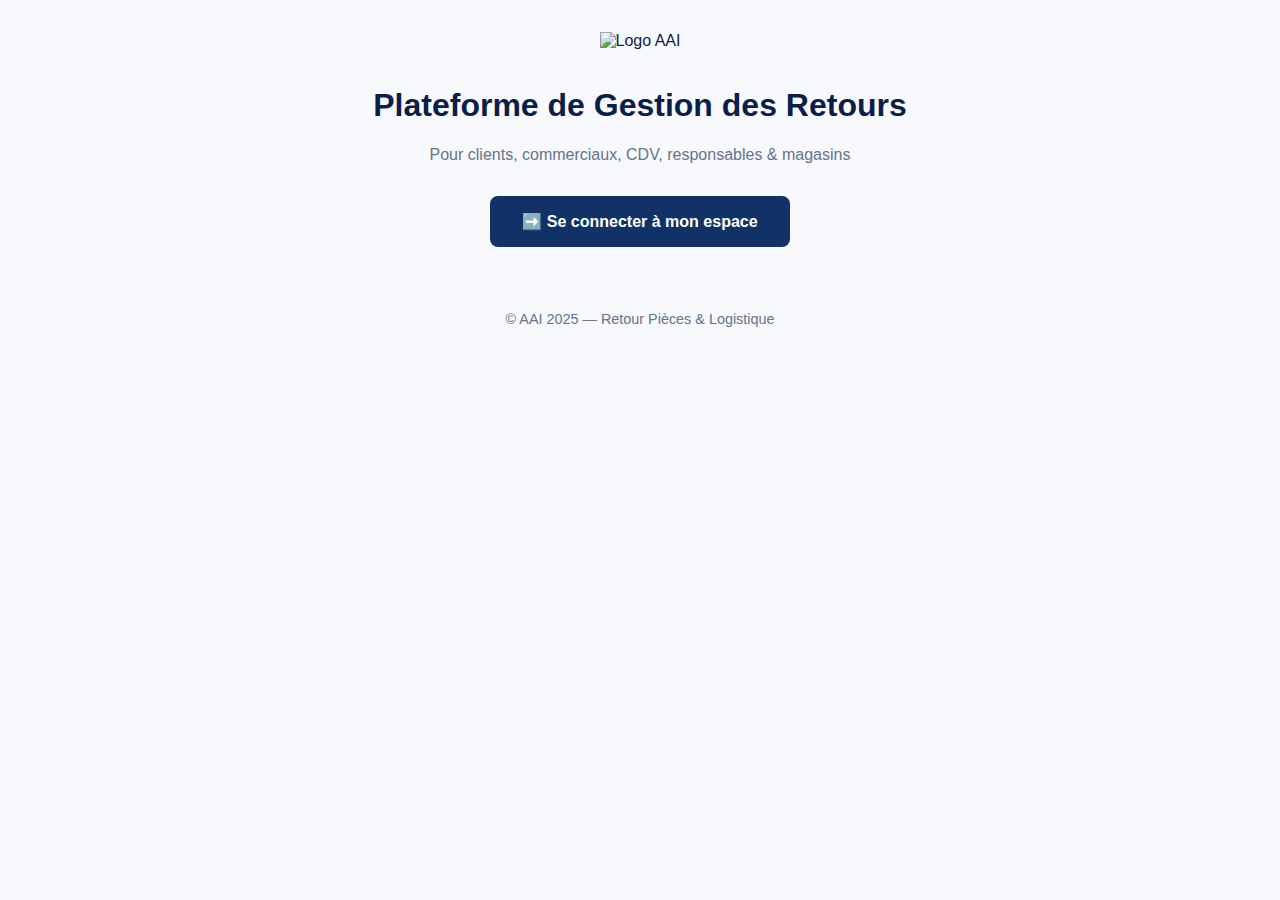
==== index.html @ 1b26e18c "index.html" ====
<!DOCTYPE html>
<html lang="fr">
<head>
  <meta charset="UTF-8" />
  <meta name="viewport" content="width=device-width, initial-scale=1.0" />
  <title>AAI — Gestion des Retours</title>
  <link rel="stylesheet" href="style.css" />
</head>

<body>
  <header>
    <img src="https://tse3.mm.bing.net/th?id=OIP.-JZJlknZTwSH_jOwoWcW_gHaBZ&pid=Api&P=0&h=180" alt="Logo AAI" class="logo" />
    <h1>Plateforme de Gestion des Retours</h1>
    <p class="subtitle">Pour clients, commerciaux, CDV, responsables & magasins</p>
  </header>

  <main>
    <a class="button" href="https://script.google.com/macros/s/AKfycbzKeKu3DQ1VqJkoOsRp3b798wi-gg0cXN39ku3yNHZWdPKfx1FQGDq99GmyLIQzYBag/exec">
      ➡️ Se connecter à mon espace
    </a>
  </main>

  <footer>
    <p>© AAI 2025 — Retour Pièces & Logistique</p>
  </footer>
</body>
</html>
---- style.css ----
body {
  font-family: 'Inter', sans-serif;
  margin: 0;
  background-color: #f8f9fc;
  color: #0b1e49;
  text-align: center;
  padding: 2rem;
}

.logo {
  max-width: 200px;
  margin-bottom: 1rem;
}

header {
  margin-bottom: 2rem;
}

.subtitle {
  color: #64748b;
  font-weight: 500;
}

.button {
  display: inline-block;
  padding: 1rem 2rem;
  background-color: #113267;
  color: #fff;
  border-radius: 8px;
  text-decoration: none;
  font-weight: bold;
  transition: background 0.2s ease-in-out;
}

.button:hover {
  background-color: #0b1e49;
}

footer {
  margin-top: 4rem;
  color: #64748b;
  font-size: 0.9rem;
}
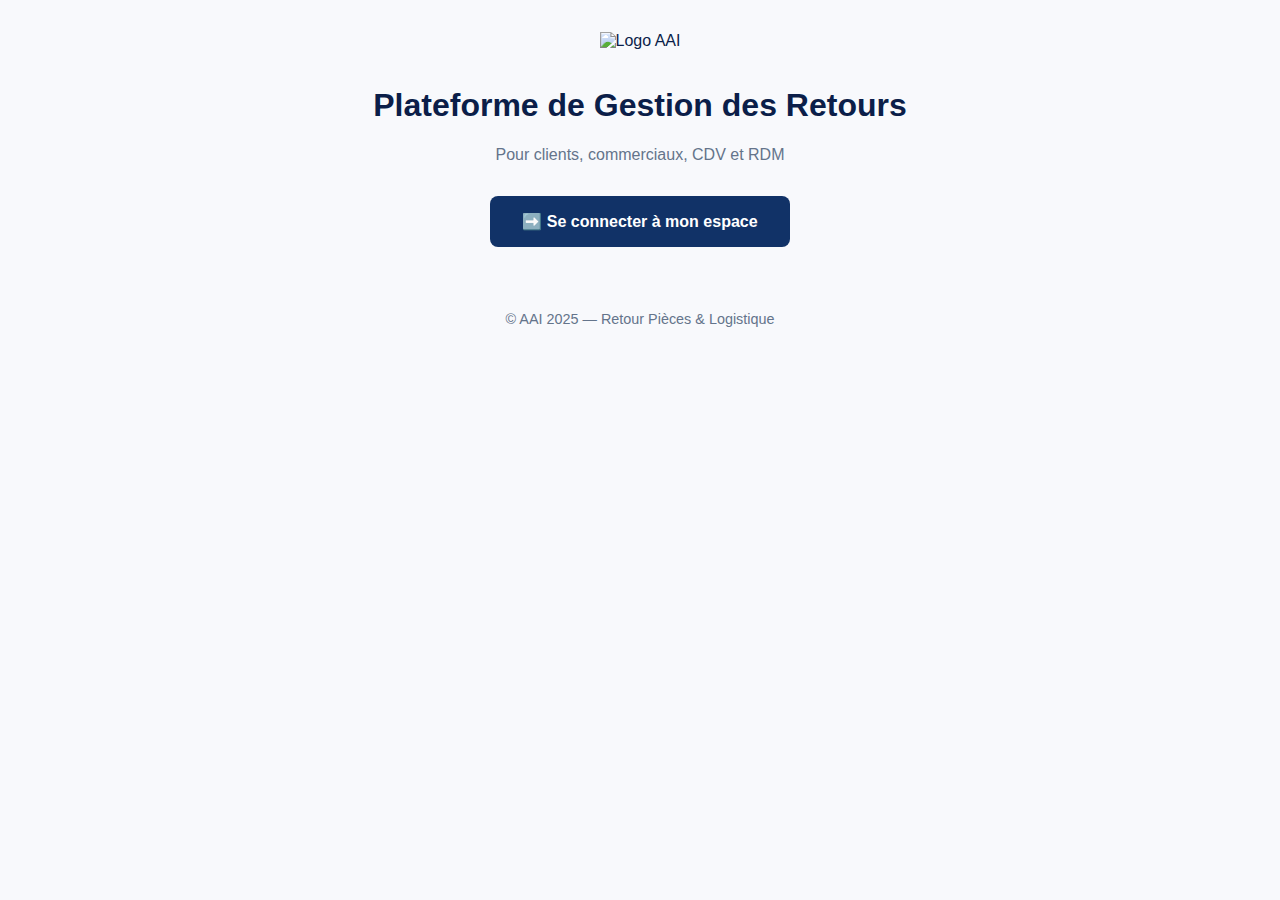
==== commit 7237848e: "index.html" ====
--- a/index.html
+++ b/index.html
@@ -11,7 +11,7 @@
   <header>
     <img src="https://tse3.mm.bing.net/th?id=OIP.-JZJlknZTwSH_jOwoWcW_gHaBZ&pid=Api&P=0&h=180" alt="Logo AAI" class="logo" />
     <h1>Plateforme de Gestion des Retours</h1>
-    <p class="subtitle">Pour clients, commerciaux, CDV, responsables & magasins</p>
+    <p class="subtitle">Pour clients, commerciaux, CDV et RDM</p>
   </header>
 
   <main>
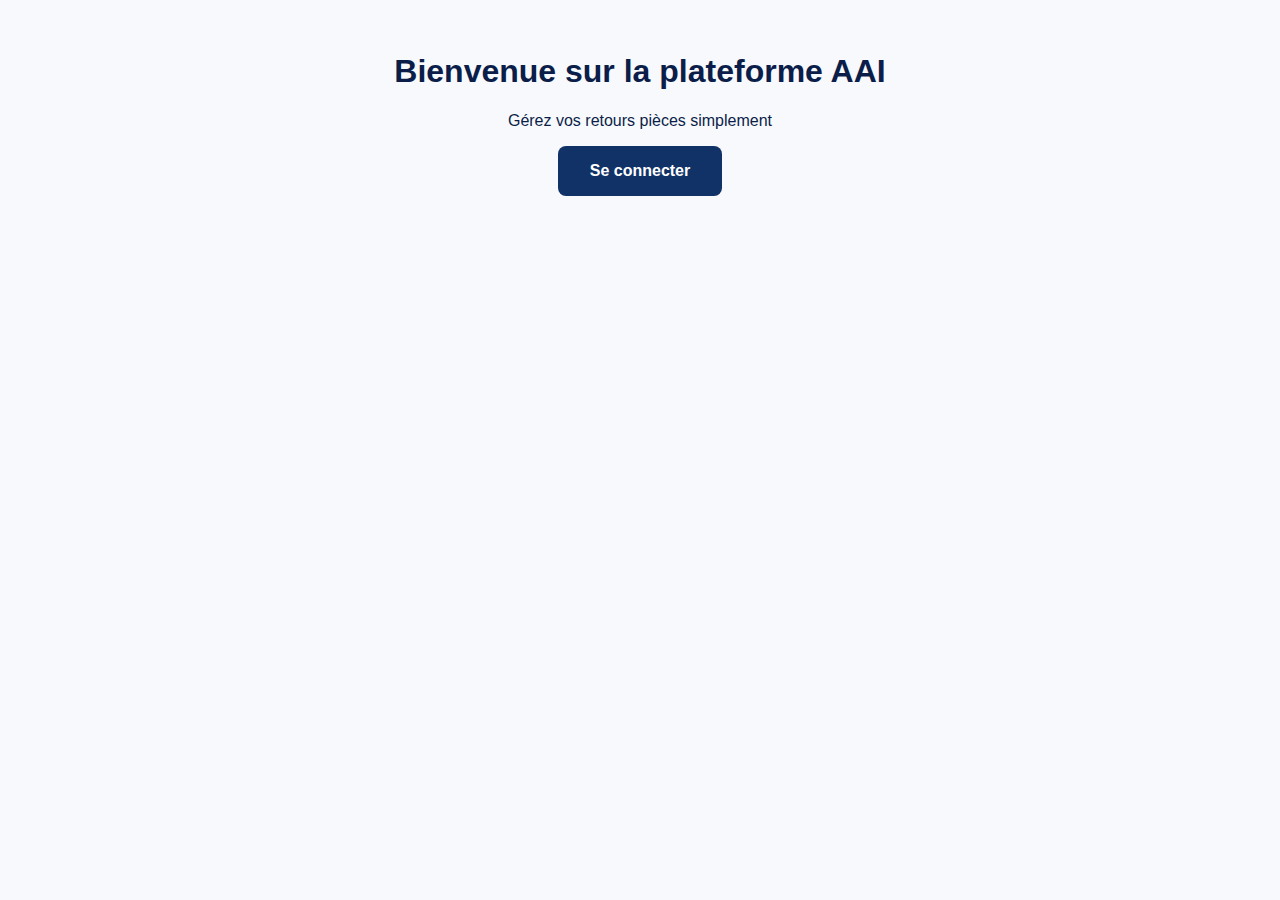
==== commit 76fa5247: "index.html" ====
--- a/index.html
+++ b/index.html
@@ -1,27 +1,16 @@
 <!DOCTYPE html>
 <html lang="fr">
 <head>
-  <meta charset="UTF-8" />
-  <meta name="viewport" content="width=device-width, initial-scale=1.0" />
-  <title>AAI — Gestion des Retours</title>
-  <link rel="stylesheet" href="style.css" />
+  <meta charset="UTF-8">
+  <meta name="viewport" content="width=device-width, initial-scale=1.0">
+  <title>AAI - Accueil</title>
+  <link rel="stylesheet" href="style.css">
 </head>
-
 <body>
   <header>
-    <img src="https://tse3.mm.bing.net/th?id=OIP.-JZJlknZTwSH_jOwoWcW_gHaBZ&pid=Api&P=0&h=180" alt="Logo AAI" class="logo" />
-    <h1>Plateforme de Gestion des Retours</h1>
-    <p class="subtitle">Pour clients, commerciaux, CDV et RDM</p>
+    <h1>Bienvenue sur la plateforme AAI</h1>
+    <p>Gérez vos retours pièces simplement</p>
+    <a class="button" href="login.html">Se connecter</a>
   </header>
-
-  <main>
-    <a class="button" href="https://script.google.com/macros/s/AKfycbzKeKu3DQ1VqJkoOsRp3b798wi-gg0cXN39ku3yNHZWdPKfx1FQGDq99GmyLIQzYBag/exec">
-      ➡️ Se connecter à mon espace
-    </a>
-  </main>
-
-  <footer>
-    <p>© AAI 2025 — Retour Pièces & Logistique</p>
-  </footer>
 </body>
 </html>
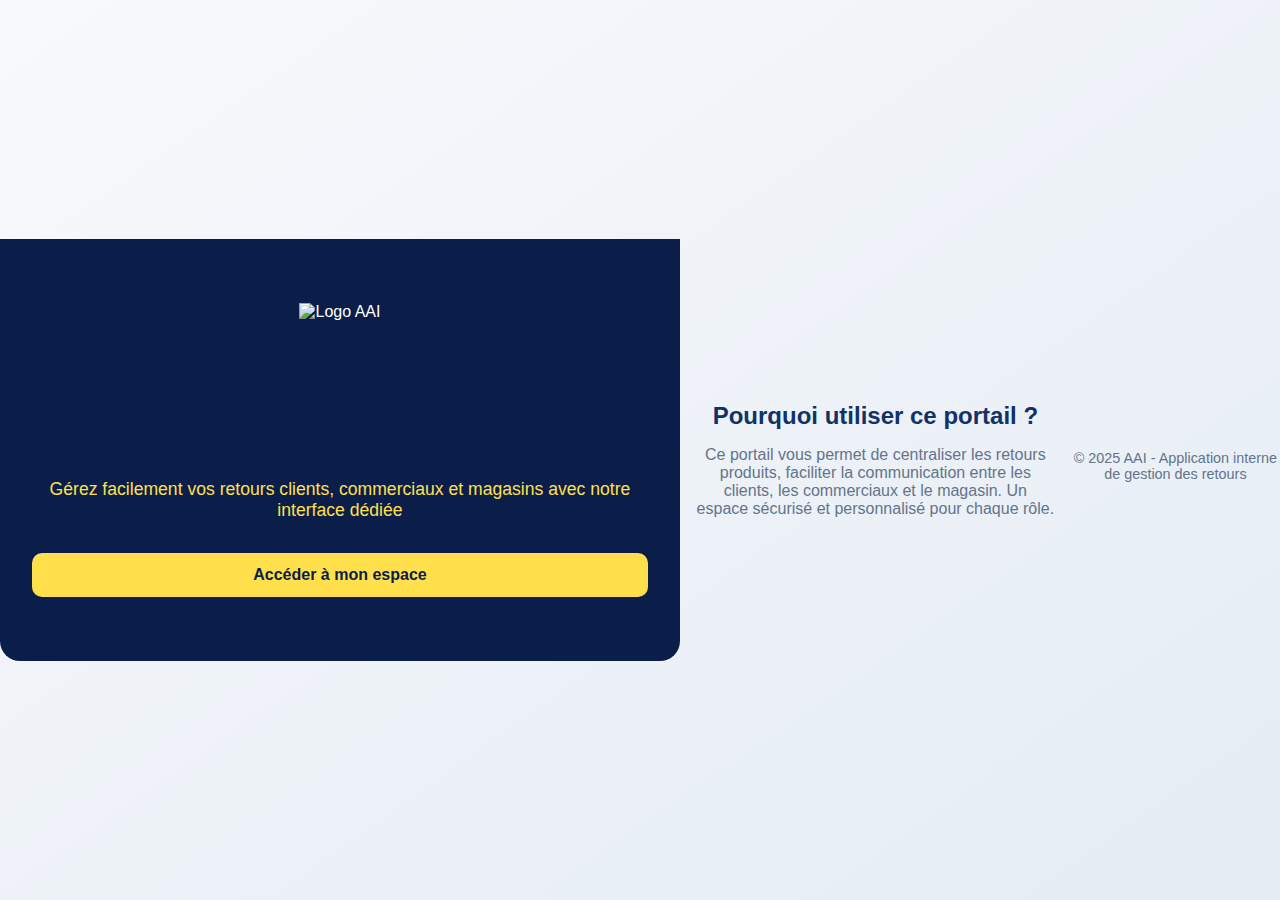
==== commit 29619c8d: "index.html" ====
--- a/index.html
+++ b/index.html
@@ -3,14 +3,75 @@
 <head>
   <meta charset="UTF-8">
   <meta name="viewport" content="width=device-width, initial-scale=1.0">
-  <title>AAI - Accueil</title>
+  <title>Portail AAI - Accueil</title>
   <link rel="stylesheet" href="style.css">
+  <style>
+    .hero {
+      background-color: var(--bleu-fonce);
+      color: var(--blanc);
+      text-align: center;
+      padding: 4rem 2rem;
+      border-radius: 0 0 20px 20px;
+    }
+    .hero h1 {
+      font-size: 2.5rem;
+      margin-bottom: 1rem;
+    }
+    .hero p {
+      font-size: 1.1rem;
+      color: var(--jaune-aai);
+      margin-bottom: 2rem;
+    }
+    .hero button {
+      background-color: var(--jaune-aai);
+      color: var(--bleu-fonce);
+      font-weight: bold;
+      font-size: 1rem;
+      padding: 0.8rem 2rem;
+      border-radius: 10px;
+      border: none;
+      cursor: pointer;
+    }
+    .hero button:hover {
+      background-color: #ffe96d;
+    }
+    .section {
+      padding: 3rem 1rem;
+      text-align: center;
+    }
+    .section h2 {
+      color: var(--bleu-clair);
+      margin-bottom: 1rem;
+    }
+    .section p {
+      color: var(--gris-texte);
+      max-width: 600px;
+      margin: auto;
+    }
+    .footer {
+      text-align: center;
+      font-size: 0.9rem;
+      color: var(--gris-texte);
+      margin-top: 3rem;
+      padding-bottom: 1rem;
+    }
+  </style>
 </head>
 <body>
-  <header>
-    <h1>Bienvenue sur la plateforme AAI</h1>
-    <p>Gérez vos retours pièces simplement</p>
-    <a class="button" href="login.html">Se connecter</a>
-  </header>
+  <div class="hero">
+    <img src="https://tse3.mm.bing.net/th?id=OIP.-JZJlknZTwSH_jOwoWcW_gHaBZ&pid=Api&P=0&h=180" alt="Logo AAI" class="logo" style="max-width: 180px;">
+    <h1>Bienvenue sur le portail de gestion de vos retours AAI</h1>
+    <p>Gérez facilement vos retours clients, commerciaux et magasins avec notre interface dédiée</p>
+    <button onclick="window.location.href='login.html'">Accéder à mon espace</button>
+  </div>
+
+  <div class="section">
+    <h2>Pourquoi utiliser ce portail ?</h2>
+    <p>Ce portail vous permet de centraliser les retours produits, faciliter la communication entre les clients, les commerciaux et le magasin. Un espace sécurisé et personnalisé pour chaque rôle.</p>
+  </div>
+
+  <div class="footer">
+    © 2025 AAI - Application interne de gestion des retours
+  </div>
 </body>
 </html>
--- a/style.css
+++ b/style.css
@@ -1,43 +1,106 @@
+:root {
+  --bleu-fonce: #0b1e49;
+  --bleu-clair: #113267;
+  --jaune-aai: #ffe04c;
+  --gris-fond: #f8f9fc;
+  --gris-texte: #64748b;
+  --bordure: #e2e8f0;
+  --erreur: #ef4444;
+  --blanc: #ffffff;
+  --shadow-light: 0 4px 12px rgba(0, 0, 0, 0.08);
+}
+
 body {
-  font-family: 'Inter', sans-serif;
+  font-family: Arial, sans-serif;
+  background: linear-gradient(to bottom right, var(--gris-fond), #e4ecf4);
   margin: 0;
-  background-color: #f8f9fc;
-  color: #0b1e49;
-  text-align: center;
+  padding: 0;
+  color: var(--bleu-fonce);
+  min-height: 100vh;
+  display: flex;
+  justify-content: center;
+  align-items: center;
+}
+
+.login-page {
+  width: 100%;
+  display: flex;
+  justify-content: center;
+  align-items: center;
   padding: 2rem;
 }
 
-.logo {
-  max-width: 200px;
-  margin-bottom: 1rem;
+.login-container {
+  background-color: var(--blanc);
+  padding: 3rem 2.5rem;
+  border-radius: 20px;
+  box-shadow: var(--shadow-light);
+  width: 100%;
+  max-width: 420px;
+  text-align: center;
+  border-top: 5px solid var(--bleu-clair);
 }
 
-header {
-  margin-bottom: 2rem;
+.logo {
+  width: 140px;
+  margin-bottom: 1.5rem;
 }
 
-.subtitle {
-  color: #64748b;
-  font-weight: 500;
+h1 {
+  font-size: 1.75rem;
+  color: var(--bleu-fonce);
+  margin-bottom: 2rem;
+  font-weight: bold;
 }
 
-.button {
-  display: inline-block;
-  padding: 1rem 2rem;
-  background-color: #113267;
-  color: #fff;
-  border-radius: 8px;
-  text-decoration: none;
+label {
+  display: block;
+  text-align: left;
+  margin-bottom: 0.5rem;
   font-weight: bold;
-  transition: background 0.2s ease-in-out;
+  color: var(--gris-texte);
 }
 
-.button:hover {
-  background-color: #0b1e49;
+input {
+  width: 100%;
+  padding: 0.75rem 1rem;
+  border: 1px solid var(--bordure);
+  border-radius: 10px;
+  margin-bottom: 1.2rem;
+  background-color: var(--gris-fond);
+  font-size: 1rem;
+  transition: 0.3s;
 }
 
-footer {
-  margin-top: 4rem;
-  color: #64748b;
-  font-size: 0.9rem;
+input:focus {
+  border-color: var(--bleu-clair);
+  outline: none;
+  background-color: #eef4fc;
 }
+
+button {
+  width: 100%;
+  padding: 0.85rem;
+  background-color: var(--bleu-clair);
+  color: var(--blanc);
+  font-size: 1rem;
+  font-weight: bold;
+  border: none;
+  border-radius: 10px;
+  cursor: pointer;
+  transition: background-color 0.3s ease;
+}
+
+button:hover {
+  background-color: var(--bleu-fonce);
+}
+
+.error-msg {
+  margin-top: 1rem;
+  color: var(--erreur);
+  font-weight: bold;
+  background: #fee2e2;
+  padding: 0.75rem;
+  border-radius: 8px;
+  font-size: 0.95rem;
+}
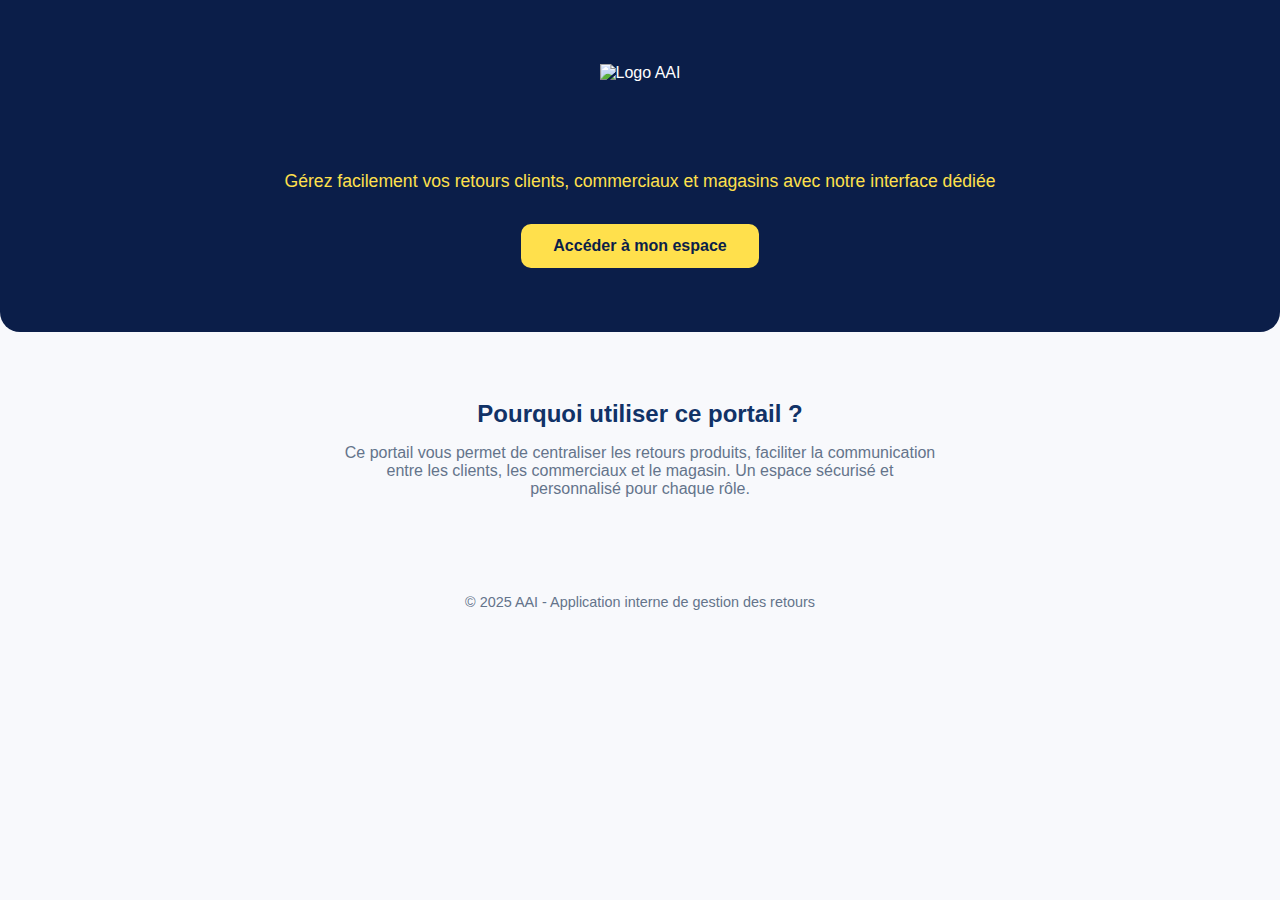
==== commit 2fd4d8c9: "index.html" ====
--- a/index.html
+++ b/index.html
@@ -59,7 +59,7 @@
 </head>
 <body>
   <div class="hero">
-    <img src="https://tse3.mm.bing.net/th?id=OIP.-JZJlknZTwSH_jOwoWcW_gHaBZ&pid=Api&P=0&h=180" alt="Logo AAI" class="logo" style="max-width: 180px;">
+    <img src="https://tse3.mm.bing.net/th?id=OIP.-JZJlknZTwSH_jOwoWcW_gHaBZ&pid=Api&P=0&h=180" alt="Logo AAI" class="logo" style="max-width: 500px;">
     <h1>Bienvenue sur le portail de gestion de vos retours AAI</h1>
     <p>Gérez facilement vos retours clients, commerciaux et magasins avec notre interface dédiée</p>
     <button onclick="window.location.href='login.html'">Accéder à mon espace</button>
@@ -75,3 +75,5 @@
   </div>
 </body>
 </html>
+
+
--- a/style.css
+++ b/style.css
@@ -1,106 +1,208 @@
+/* ========== VARIABLES GLOBALES ========== */
 :root {
   --bleu-fonce: #0b1e49;
   --bleu-clair: #113267;
   --jaune-aai: #ffe04c;
+  --jaune-aai-fonce: #e0c800;
   --gris-fond: #f8f9fc;
   --gris-texte: #64748b;
   --bordure: #e2e8f0;
-  --erreur: #ef4444;
   --blanc: #ffffff;
-  --shadow-light: 0 4px 12px rgba(0, 0, 0, 0.08);
-}
-
+  --shadow-light: 0 4px 8px rgba(0, 0, 0, 0.05);
+}
+
+/* ========== STYLE GÉNÉRAL ========== */
 body {
+  margin: 0;
   font-family: Arial, sans-serif;
-  background: linear-gradient(to bottom right, var(--gris-fond), #e4ecf4);
-  margin: 0;
-  padding: 0;
-  color: var(--bleu-fonce);
-  min-height: 100vh;
-  display: flex;
-  justify-content: center;
+  background-color: var(--gris-fond);
+  color: var(--gris-texte);
+}
+
+h1, h2, h3 {
+  color: var(--bleu-fonce);
+}
+
+button {
+  font-family: inherit;
+  border: none;
+  cursor: pointer;
+}
+
+/* ========== HEADER ========== */
+.topbar {
+  background: linear-gradient(90deg, var(--bleu-fonce), var(--bleu-clair));
+  color: white;
+  padding: 1rem 2rem;
+  display: flex;
+  justify-content: space-between;
   align-items: center;
-}
-
-.login-page {
+  box-shadow: var(--shadow-light);
+}
+
+.topbar nav a {
+  color: white;
+  margin: 0 1rem;
+  text-decoration: none;
+  font-weight: 500;
+}
+
+.topbar nav a:hover {
+  text-decoration: underline;
+}
+
+/* ========== SIDEBAR ========== */
+.sidebar {
+  width: 240px;
+  background-color: var(--bleu-fonce);
+  color: white;
+  display: flex;
+  flex-direction: column;
+  padding: 2rem 1rem;
+}
+
+.sidebar button {
+  background: none;
+  border: none;
+  color: white;
+  font-size: 0.9rem;
+  font-weight: 500;
+  padding: 0.5rem 1rem;
+  border-radius: 8px;
+  margin-bottom: 0.5rem;
+  text-align: left;
+  transition: background 0.3s ease;
+  letter-spacing: 0.3px;
+}
+
+.sidebar button:hover {
+  background-color: var(--bleu-clair);
+}
+
+/* ========== CONTENU PRINCIPAL ========== */
+.main-content {
+  margin-left: 1.5rem;
+  flex: 1;
+  padding: 2rem;
+  background: var(--gris-fond);
+}
+
+.info-box {
+  padding: 0.6rem;
+  background: var(--gris-fond);
+  border: 1px solid var(--bordure);
+  border-radius: 6px;
+  font-weight: 500;
+  color: var(--bleu-fonce);
+}
+
+.dashboard-cards {
+  display: flex;
+  gap: 1rem;
+  flex-wrap: wrap;
+  margin-bottom: 2rem;
+}
+
+.card {
+  background: var(--blanc);
+  padding: 1rem;
+  border-radius: 10px;
+  box-shadow: var(--shadow-light);
+  flex: 1;
+  min-width: 180px;
+}
+
+.chart-container {
+  display: flex;
+  flex-wrap: wrap;
+  gap: 2rem;
+  margin-bottom: 2rem;
+}
+
+.chart-box {
+  flex: 1;
+  background: var(--blanc);
+  border-radius: 10px;
+  padding: 1rem;
+  box-shadow: var(--shadow-light);
+  min-width: 300px;
+}
+
+/* ========== TABLEAU ========== */
+table {
   width: 100%;
-  display: flex;
-  justify-content: center;
+  border-collapse: collapse;
+  margin-top: 1rem;
+  background: var(--blanc);
+  border: 1px solid var(--bordure);
+  box-shadow: var(--shadow-light);
+}
+
+th, td {
+  padding: 0.8rem;
+  border-bottom: 1px solid var(--bordure);
+  text-align: left;
+}
+
+th {
+  background-color: var(--bleu-clair);
+  color: white;
+}
+
+.table-actions {
+  display: flex;
+  justify-content: space-between;
   align-items: center;
-  padding: 2rem;
-}
-
-.login-container {
-  background-color: var(--blanc);
-  padding: 3rem 2.5rem;
-  border-radius: 20px;
-  box-shadow: var(--shadow-light);
-  width: 100%;
-  max-width: 420px;
+  margin-top: 2rem;
+}
+
+/* ========== BOUTONS ========== */
+.button-jaune {
+  background-color: var(--jaune-aai);
+  color: var(--bleu-fonce);
+  padding: 0.6rem 1rem;
+  border-radius: 6px;
+  font-weight: bold;
+  box-shadow: var(--shadow-light);
+}
+
+.button-jaune:hover {
+  background-color: var(--jaune-aai-fonce);
+}
+
+.button-bleu {
+  background-color: var(--bleu-clair);
+  color: white;
+  padding: 0.6rem 1rem;
+  border-radius: 6px;
+  font-weight: bold;
+  box-shadow: var(--shadow-light);
+}
+
+/* ========== STATUTS ========== */
+.statut-en_attente {
+  color: orange;
+}
+
+.statut-en_cours {
+  color: blue;
+}
+
+.statut-terminé {
+  color: green;
+}
+
+/* ========== UTILITAIRES ========== */
+.hidden {
+  display: none;
+}
+
+footer {
+  background-color: var(--jaune-aai);
+  color: var(--bleu-fonce);
   text-align: center;
-  border-top: 5px solid var(--bleu-clair);
-}
-
-.logo {
-  width: 140px;
-  margin-bottom: 1.5rem;
-}
-
-h1 {
-  font-size: 1.75rem;
-  color: var(--bleu-fonce);
-  margin-bottom: 2rem;
-  font-weight: bold;
-}
-
-label {
-  display: block;
-  text-align: left;
-  margin-bottom: 0.5rem;
-  font-weight: bold;
-  color: var(--gris-texte);
-}
-
-input {
-  width: 100%;
-  padding: 0.75rem 1rem;
-  border: 1px solid var(--bordure);
-  border-radius: 10px;
-  margin-bottom: 1.2rem;
-  background-color: var(--gris-fond);
-  font-size: 1rem;
-  transition: 0.3s;
-}
-
-input:focus {
-  border-color: var(--bleu-clair);
-  outline: none;
-  background-color: #eef4fc;
-}
-
-button {
-  width: 100%;
-  padding: 0.85rem;
-  background-color: var(--bleu-clair);
-  color: var(--blanc);
-  font-size: 1rem;
-  font-weight: bold;
-  border: none;
-  border-radius: 10px;
-  cursor: pointer;
-  transition: background-color 0.3s ease;
-}
-
-button:hover {
-  background-color: var(--bleu-fonce);
-}
-
-.error-msg {
-  margin-top: 1rem;
-  color: var(--erreur);
-  font-weight: bold;
-  background: #fee2e2;
-  padding: 0.75rem;
-  border-radius: 8px;
-  font-size: 0.95rem;
-}
+  font-size: 0.75rem;
+  padding: 1rem;
+  margin-top: 2rem;
+  box-shadow: 0 -2px 6px rgba(0, 0, 0, 0.04);
+}
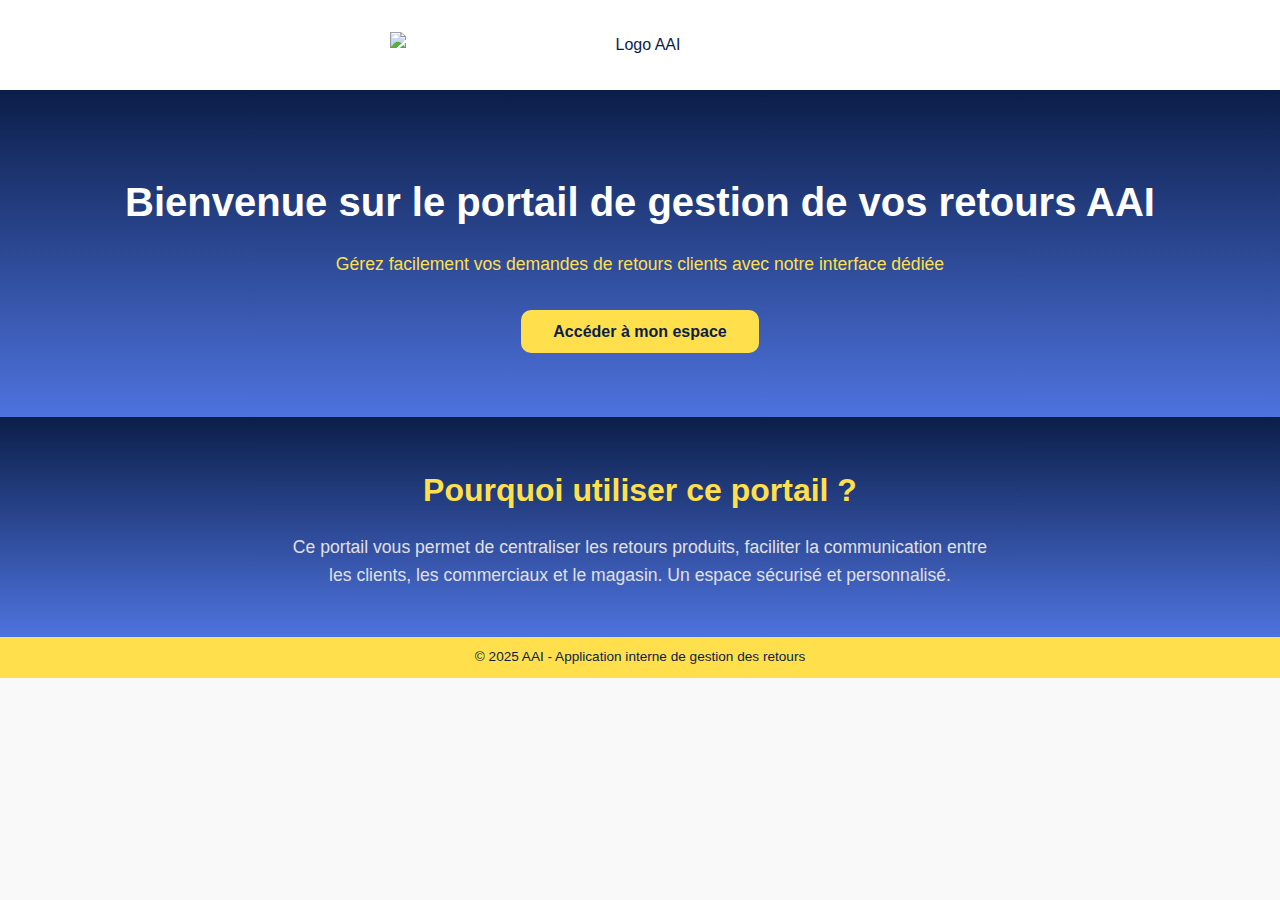
==== commit 81a045c1: "index.html" ====
--- a/index.html
+++ b/index.html
@@ -4,18 +4,50 @@
   <meta charset="UTF-8">
   <meta name="viewport" content="width=device-width, initial-scale=1.0">
   <title>Portail AAI - Accueil</title>
-  <link rel="stylesheet" href="style.css">
   <style>
+    :root {
+      --bleu-fonce: #0b1e49;
+      --bleu-clair: #4e73df;
+      --bleu-gradient: linear-gradient(to bottom, #0b1e49, #4e73df);
+      --jaune-aai: #ffe04c;
+      --gris-texte: #555;
+      --blanc: #ffffff;
+    }
+
+    * {
+      box-sizing: border-box;
+      margin: 0;
+      padding: 0;
+    }
+
+    body {
+      font-family: 'Segoe UI', Tahoma, Geneva, Verdana, sans-serif;
+      background-color: #f9f9f9;
+      color: var(--bleu-fonce);
+      line-height: 1.6;
+    }
+
+    .logo-top {
+      background-color: var(--blanc);
+      text-align: center;
+      padding: 2rem 1rem;
+    }
+
+    .logo {
+      max-width: 500px;
+      display: block;
+      margin: 0 auto;
+    }
+
     .hero {
-      background-color: var(--bleu-fonce);
+      background: var(--bleu-gradient);
       color: var(--blanc);
       text-align: center;
       padding: 4rem 2rem;
-      border-radius: 0 0 20px 20px;
     }
     .hero h1 {
       font-size: 2.5rem;
-      margin-bottom: 1rem;
+      margin: 1rem 0;
     }
     .hero p {
       font-size: 1.1rem;
@@ -31,43 +63,58 @@
       border-radius: 10px;
       border: none;
       cursor: pointer;
+      transition: background-color 0.3s ease;
     }
     .hero button:hover {
       background-color: #ffe96d;
     }
+
     .section {
       padding: 3rem 1rem;
       text-align: center;
+      background: var(--bleu-gradient);
+      color: var(--blanc);
     }
     .section h2 {
-      color: var(--bleu-clair);
+      color: var(--jaune-aai);
       margin-bottom: 1rem;
+      font-size: 2rem;
     }
     .section p {
-      color: var(--gris-texte);
-      max-width: 600px;
-      margin: auto;
+      color: #e0e0e0;
+      max-width: 700px;
+      margin: 0 auto;
+      font-size: 1.1rem;
     }
+
     .footer {
       text-align: center;
-      font-size: 0.9rem;
-      color: var(--gris-texte);
-      margin-top: 3rem;
-      padding-bottom: 1rem;
+      font-size: 0.85rem;
+      color: var(--bleu-fonce);
+      padding: 0.6rem 1rem;
+      background-color: var(--jaune-aai);
+    }
+    .footer i {
+      margin-right: 5px;
+      color: var(--bleu-fonce);
     }
   </style>
+  <link rel="stylesheet" href="https://cdnjs.cloudflare.com/ajax/libs/font-awesome/6.0.0-beta3/css/all.min.css">
 </head>
 <body>
+  <div class="logo-top">
+    <img src="https://tse3.mm.bing.net/th?id=OIP.-JZJlknZTwSH_jOwoWcW_gHaBZ&pid=Api&P=0&h=180" alt="Logo AAI" class="logo">
+  </div>
+
   <div class="hero">
-    <img src="https://tse3.mm.bing.net/th?id=OIP.-JZJlknZTwSH_jOwoWcW_gHaBZ&pid=Api&P=0&h=180" alt="Logo AAI" class="logo" style="max-width: 500px;">
     <h1>Bienvenue sur le portail de gestion de vos retours AAI</h1>
-    <p>Gérez facilement vos retours clients, commerciaux et magasins avec notre interface dédiée</p>
+    <p>Gérez facilement vos demandes de retours clients avec notre interface dédiée</p>
     <button onclick="window.location.href='login.html'">Accéder à mon espace</button>
   </div>
 
   <div class="section">
     <h2>Pourquoi utiliser ce portail ?</h2>
-    <p>Ce portail vous permet de centraliser les retours produits, faciliter la communication entre les clients, les commerciaux et le magasin. Un espace sécurisé et personnalisé pour chaque rôle.</p>
+    <p>Ce portail vous permet de centraliser les retours produits, faciliter la communication entre les clients, les commerciaux et le magasin. Un espace sécurisé et personnalisé.</p>
   </div>
 
   <div class="footer">
@@ -76,4 +123,3 @@
 </body>
 </html>
 
-
